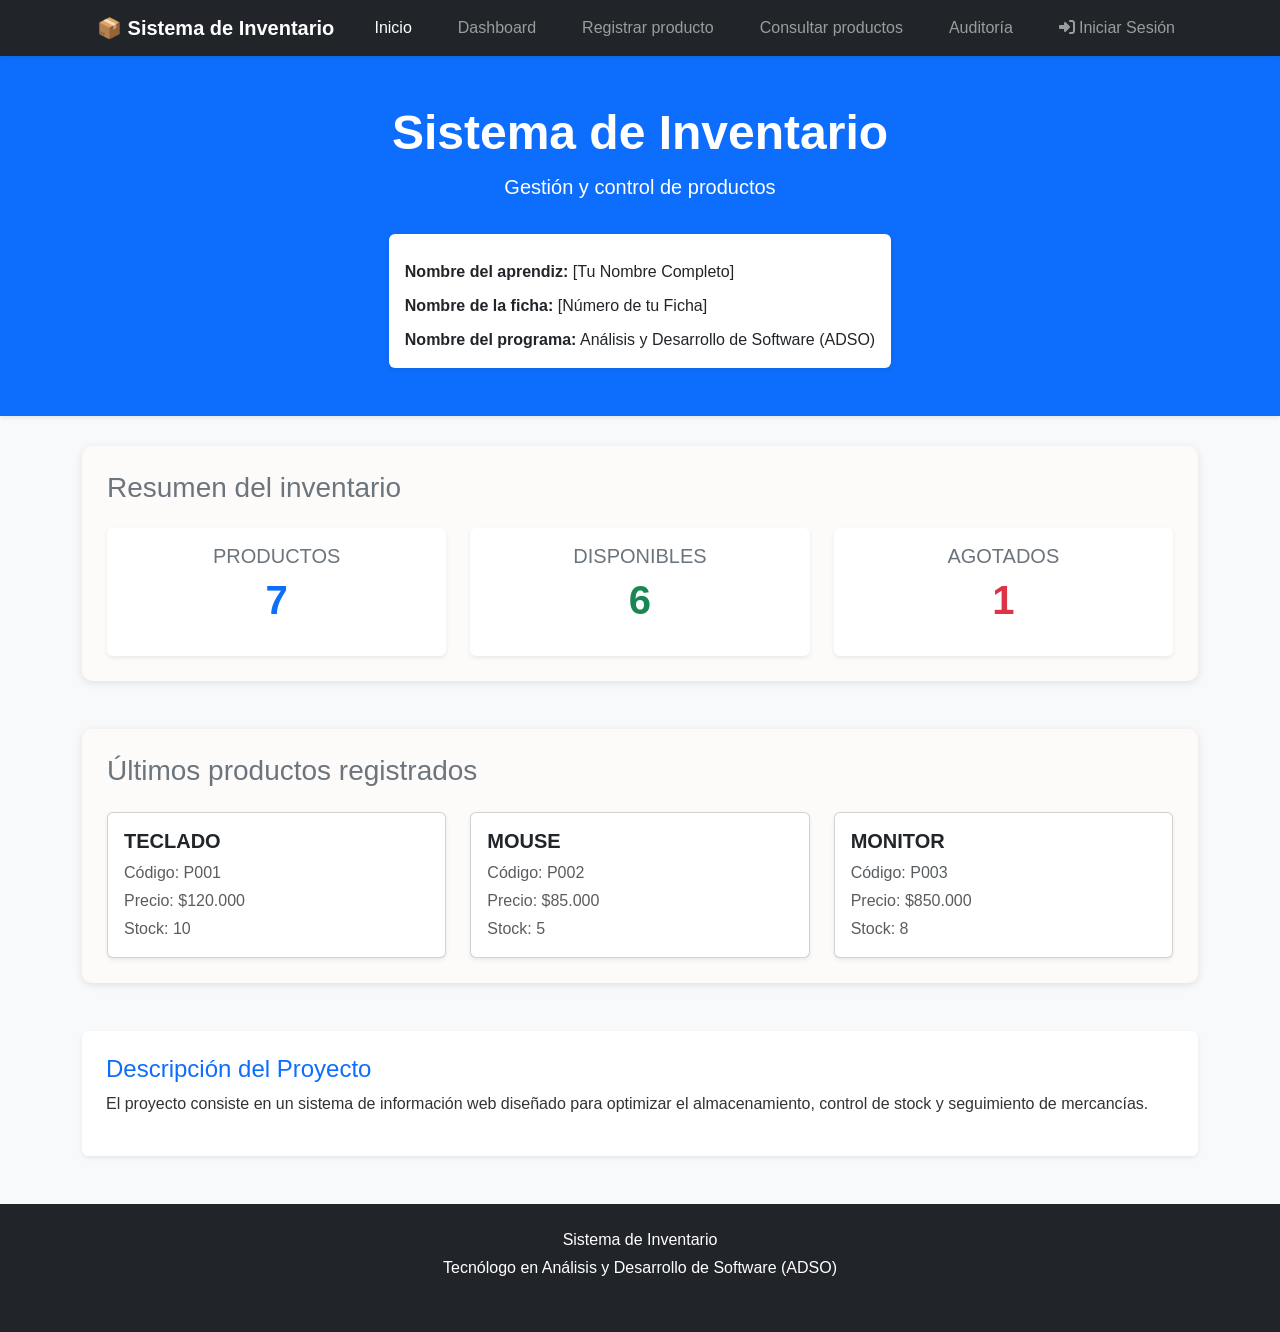
==== index.html @ 987ea89d "Primer commit: Frontend_inventario" ====
<!DOCTYPE html>
<html lang="es">
<head>
    <meta charset="UTF-8">
    <meta name="viewport" content="width=device-width, initial-scale=1.0">
    <title>Sistema de Inventario - Inicio</title>
    <!-- Enlace CDN de Bootstrap 5 -->
    <link href="https://cdn.jsdelivr.net/npm/bootstrap@5.3.3/dist/css/bootstrap.min.css" rel="stylesheet">
    <link href="https://cdnjs.cloudflare.com/ajax/libs/font-awesome/6.5.1/css/all.min.css" rel="stylesheet">
    <!-- Ruta local de CSS corregida -->
    <link rel="stylesheet" href="css/style.css">
</head>
<body class="bg-light">

    <!-- Navbar Bootstrap -->
    <nav class="navbar navbar-expand-lg navbar-dark bg-dark shadow-sm">
        <div class="container">
            <a class="navbar-brand fw-bold" href="index.html">📦 Sistema de Inventario</a>
            <button class="navbar-toggler" type="button" data-bs-toggle="collapse" data-bs-target="#navbarNav">
                <span class="navbar-toggler-icon"></span>
            </button>
            <div class="collapse navbar-collapse" id="navbarNav">
                <ul class="navbar-nav ms-auto">
                    <li class="nav-item"><a class="nav-link active" href="index.html">Inicio</a></li>
                    <li class="nav-item"><a class="nav-link" href="dashboard.html">Dashboard</a></li>
                    <li class="nav-item"><a class="nav-link" href="registrar.html">Registrar producto</a></li>
                    <li class="nav-item"><a class="nav-link" href="productos.html">Consultar productos</a></li>
                    <li class="nav-item"><a class="nav-link" href="auditoria.html">Auditoría</a></li>
                    <li class="nav-item"><a class="nav-link" href="login.html"><i class="fa-solid fa-sign-in-alt me-1"></i>Iniciar Sesión</a></li>
                </ul>
            </div>
        </div>
    </nav>

    <!-- Encabezado -->
    <header class="bg-primary text-white text-center py-5 shadow-sm mb-4">
        <div class="container">
            <h1 class="display-5 fw-bold">Sistema de Inventario</h1>
            <p class="lead">Gestión y control de productos</p>
            <div class="bg-white text-dark p-3 mt-3 rounded shadow-sm d-inline-block text-start">
                <p class="mb-1"><strong>Nombre del aprendiz:</strong> [Tu Nombre Completo]</p>
                <p class="mb-1"><strong>Nombre de la ficha:</strong> [Número de tu Ficha]</p>
                <p class="mb-0"><strong>Nombre del programa:</strong> Análisis y Desarrollo de Software (ADSO)</p>
            </div>
        </div>
    </header>

    <main class="container mb-5">
        <!-- Resumen del inventario (Tres tarjetas principales) -->
        <section class="mb-5">
            <h2 class="h3 mb-4 text-secondary">Resumen del inventario</h2>
            <div class="row g-4">
                <div class="col-12 col-md-4">
                    <div class="card h-100 shadow-sm border-0">
                        <div class="card-body text-center">
                            <h3 class="card-title text-secondary fs-5">PRODUCTOS</h3>
                            <p class="display-6 fw-bold text-primary" id="idx-total-productos">-</p>
                        </div>
                    </div>
                </div>
                <div class="col-12 col-md-4">
                    <div class="card h-100 shadow-sm border-0">
                        <div class="card-body text-center">
                            <h3 class="card-title text-secondary fs-5">DISPONIBLES</h3>
                            <p class="display-6 fw-bold text-success" id="idx-disponibles">-</p>
                        </div>
                    </div>
                </div>
                <div class="col-12 col-md-4">
                    <div class="card h-100 shadow-sm border-0">
                        <div class="card-body text-center">
                            <h3 class="card-title text-secondary fs-5">AGOTADOS</h3>
                            <p class="display-6 fw-bold text-danger" id="idx-agotados">-</p>
                        </div>
                    </div>
                </div>
            </div>
        </section>

        <!-- Sección de últimos productos -->
        <section class="mb-5">
            <h2 class="h3 mb-4 text-secondary">Últimos productos registrados</h2>
            <div class="row g-4">
                <div class="col-12 col-md-4">
                    <div class="card h-100 shadow-sm">
                        <div class="card-body">
                            <h3 class="h5 card-title text-dark fw-bold">TECLADO</h3>
                            <p class="card-text mb-1 text-muted">Código: P001</p>
                            <p class="card-text mb-1 text-muted">Precio: $120.000</p>
                            <p class="card-text text-muted">Stock: 10</p>
                        </div>
                    </div>
                </div>
                <div class="col-12 col-md-4">
                    <div class="card h-100 shadow-sm">
                        <div class="card-body">
                            <h3 class="h5 card-title text-dark fw-bold">MOUSE</h3>
                            <p class="card-text mb-1 text-muted">Código: P002</p>
                            <p class="card-text mb-1 text-muted">Precio: $85.000</p>
                            <p class="card-text text-muted">Stock: 5</p>
                        </div>
                    </div>
                </div>
                <div class="col-12 col-md-4">
                    <div class="card h-100 shadow-sm">
                        <div class="card-body">
                            <h3 class="h5 card-title text-dark fw-bold">MONITOR</h3>
                            <p class="card-text mb-1 text-muted">Código: P003</p>
                            <p class="card-text mb-1 text-muted">Precio: $850.000</p>
                            <p class="card-text text-muted">Stock: 8</p>
                        </div>
                    </div>
                </div>
            </div>
        </section>

        <!-- Descripción y Funciones -->
        <section class="bg-white p-4 rounded shadow-sm mb-4">
            <h2 class="h4 text-primary">Descripción del Proyecto</h2>
            <p>El proyecto consiste en un sistema de información web diseñado para optimizar el almacenamiento, control de stock y seguimiento de mercancías.</p>
        </section>
    </main>

    <!-- Footer -->
    <footer class="bg-dark text-white text-center py-4">
        <div class="container">
            <p class="mb-1">Sistema de Inventario</p>
            <p class="mb-1">Tecnólogo en Análisis y Desarrollo de Software (ADSO)</p>
            <small class="text-muted">&copy; 2026 - Todos los derechos reservados</small>
        </div>
    </footer>

    <!-- Script local de JavaScript -->
    <script src="js/app.js"></script>
    <script>
        // Cargar datos reales en el index.html (usar API_URL de app.js)
        
        async function cargarResumenIndex() {
            // Mostrar estado de carga
            const ids = ['idx-total-productos', 'idx-disponibles', 'idx-agotados'];
            ids.forEach(id => {
                const el = document.getElementById(id);
                if (el) el.textContent = '...';
            });
            
            try {
                console.log("🔄 Index fetch:", API_URL);
                const resp = await fetch(API_URL);
                console.log("📡 Index response:", resp.status);
                if (!resp.ok) throw new Error(`HTTP ${resp.status}`);
                const productos = await resp.json();
                console.log("📦 Index productos:", productos.length);
                
                if (!Array.isArray(productos)) throw new Error("Respuesta inválida");
                
                const total = productos.length;
                const disponibles = productos.filter(p => p.cantidad > 0).length;
                const agotados = productos.filter(p => p.cantidad === 0).length;
                
                animateValue('idx-total-productos', 0, total, 600);
                animateValue('idx-disponibles', 0, disponibles, 600);
                animateValue('idx-agotados', 0, agotados, 600);
                
                console.log("✅ Index actualizado:", { total, disponibles, agotados });
                
            } catch (error) {
                console.error("❌ Error cargando resumen index:", error);
                // Datos de respaldo
                animateValue('idx-total-productos', 0, 7, 600);
                animateValue('idx-disponibles', 0, 6, 600);
                animateValue('idx-agotados', 0, 1, 600);
            }
        }
        
        function animateValue(id, start, end, duration) {
            const el = document.getElementById(id);
            if (!el) return;
            const startTime = performance.now();
            function update(now) {
                const progress = Math.min((now - startTime) / duration, 1);
                const eased = 1 - Math.pow(1 - progress, 3);
                const current = start + (end - start) * eased;
                el.textContent = Math.floor(current).toLocaleString('es-CO');
                if (progress < 1) requestAnimationFrame(update);
            }
            requestAnimationFrame(update);
        }
        
        // Cargar al inicio
        document.addEventListener("DOMContentLoaded", cargarResumenIndex);
        
        // Actualización en tiempo real
        const indexChannel = new BroadcastChannel('inventario_updates');
        indexChannel.onmessage = (e) => {
            if (e.data.type === 'dataChanged') {
                console.log("📊 Index: actualizando desde BroadcastChannel");
                cargarResumenIndex();
            }
        };
    </script>

    <!-- Bootstrap JS Bundle CDN -->
    <script src="https://cdn.jsdelivr.net/npm/bootstrap@5.3.3/dist/js/bootstrap.bundle.min.js"></script>
</body>
</html>
---- css/style.css ----
* { 
    box-sizing: border-box; 
} 
 
body { 
    margin: 0; 
    font-family: Arial, sans-serif; 
    background-color: #fdfdfd; 
    color: #333; 
} 
 
header { 
    background-color: #1f4e79; 
    color: #5bbcd4; 
    text-align: center; 
    padding: 30px; 
} 
 
header h1 { 
    margin: 0; 
} 
 
header p { 
    margin-top: 10px; 
} 
 
nav { 
    background-color: #163a5c; 
    padding: 15px; 
    text-align: center; 
    display: flex;
    justify-content: center;
    flex-wrap: wrap;
} 

nav a { 
    color: rgb(255, 251, 251); 
    text-decoration: none; 
    margin: 0 15px; 
    font-weight: bold; 
} 

nav a:hover { 
    text-decoration: underline; 
} 
 
main { 
    width: 90%; 
    max-width: 1100px; 
    margin: 30px auto; 
} 
 
section { 
    background-color: rgb(253, 250, 250); 
    padding: 25px; 
    margin-bottom: 25px; 
    border-radius: 10px; 
    box-shadow: 0 2px 8px rgba(0, 0, 0, 0.1); 
} 
 
h2 { 
    color: #1f4e79; 
} 
 
footer { 
    background-color: #163a5c; 
    color: rgb(255, 250, 250); 
    text-align: center; 
    padding: 20px; 
    margin-top: 30px; 
}

/* =========================================
   ESTILOS PARA EL FORMULARIO Y BOTONES
   ========================================= */

.formulario { 
    max-width: 700px; 
    margin: 0 auto; 
} 

.campo { 
    margin-bottom: 20px; 
} 
 
.campo label { 
    display: block; 
    margin-bottom: 8px; 
    font-weight: bold; 
} 
 
.campo input, 
.campo select { 
    width: 100%; 
    padding: 12px; 
    border: 1px solid #ccc; 
    border-radius: 6px; 
    font-size: 16px; 
    box-sizing: border-box; 
} 
 
.campo input:focus, 
.campo select:focus { 
    outline: none; 
    border-color: #1f4e79; 
} 
 
.btn { 
    padding: 12px 20px; 
    border: none; 
    border-radius: 6px; 
    cursor: pointer; 
    font-size: 15px; 
    margin-right: 10px; 
} 
 
.btn-guardar { 
    background-color: #1f4e79; 
    color: white; 
} 
 
.btn-limpiar { 
    background-color: #777; 
    color: white; 
} 
 
.btn:hover { 
    opacity: 0.85; 
}

/* =========================================
   ESTILOS PARA LA TABLA
   ========================================= */

.tabla-responsive { 
    overflow-x: auto; 
} 

table { 
    width: 100%; 
    border-collapse: collapse; 
    background-color: white; 
} 
 
th { 
    background-color: #1f4e79; 
    color: white; 
    padding: 12px; 
    text-align: left; 
} 
 
td { 
    padding: 12px; 
    border-bottom: 1px solid #ddd; 
} 
 
tbody tr:hover { 
    background-color: #f1f1f1; 
}

/* =========================================
   ESTILOS PARA LAS TARJETAS (RETO INTEGRADOR)
   ========================================= */
.tarjeta { 
    flex: 1; 
    min-width: 200px; 
    background-color: white; 
    padding: 25px; 
    border-radius: 10px; 
    text-align: center; 
    box-shadow: 0 2px 8px rgba(0, 0, 0, 0.1); 
    border: 1px solid #ddd;
} 

.tarjeta h3 { 
    margin-top: 0; 
} 

.tarjeta p { 
    font-size: 20px; 
    font-weight: bold; 
    margin-bottom: 0; 
}

/* NUEVA SECCIÓN PRODUCTOS */
.contenedor-productos-nuevos {
    display: flex;
    gap: 20px;
    flex-wrap: wrap;
    justify-content: center;
}

/* =========================================
   MEDIA QUERIES Y RETO EXTRA
   ========================================= */
@media (max-width: 768px) { 
    nav { 
        flex-direction: column; 
        align-items: center; 
        gap: 10px; 
    } 
}

@media (max-width: 600px) { 
    .btn { 
        width: 100%; 
        margin-bottom: 10px; 
    } 

    .tarjeta { 
        width: 100%; 
    } 
    
    .tabla-responsive {
        overflow-x: auto;
    }
}
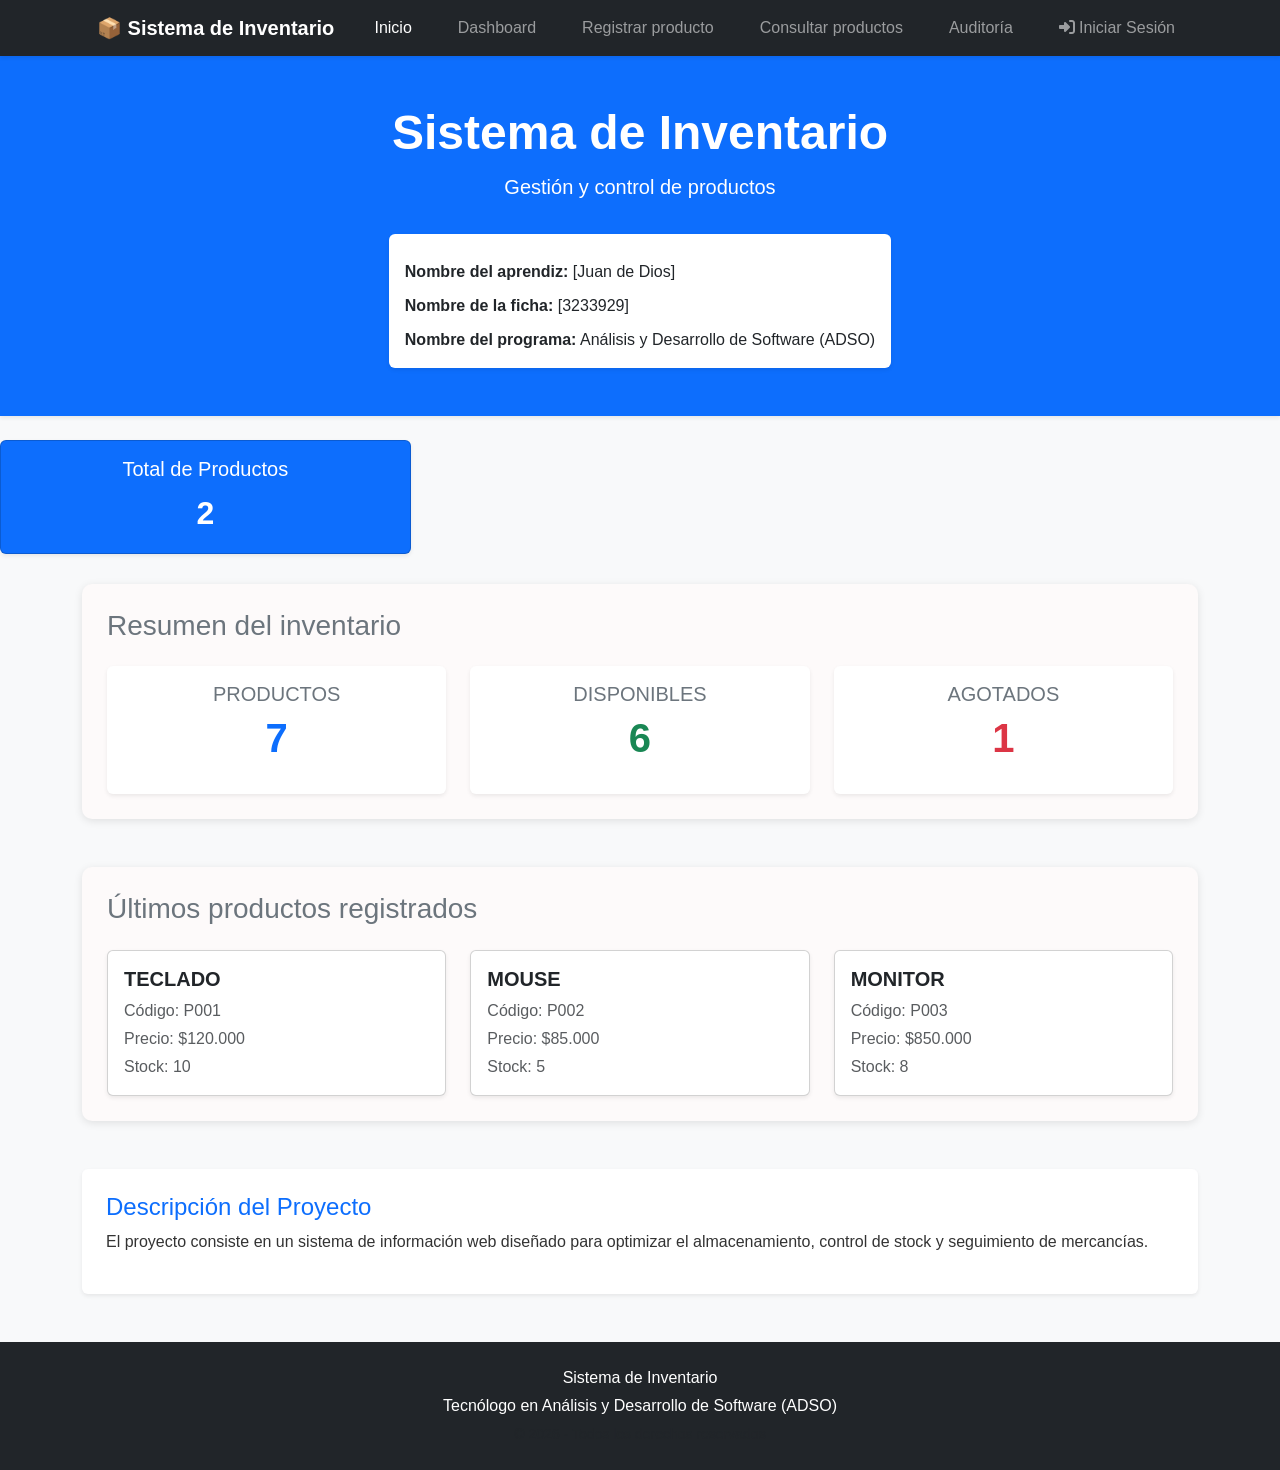
==== commit 50f58b23: "Mostrar total productos registrados" ====
--- a/index.html
+++ b/index.html
@@ -38,12 +38,26 @@
             <h1 class="display-5 fw-bold">Sistema de Inventario</h1>
             <p class="lead">Gestión y control de productos</p>
             <div class="bg-white text-dark p-3 mt-3 rounded shadow-sm d-inline-block text-start">
-                <p class="mb-1"><strong>Nombre del aprendiz:</strong> [Tu Nombre Completo]</p>
-                <p class="mb-1"><strong>Nombre de la ficha:</strong> [Número de tu Ficha]</p>
+                <p class="mb-1"><strong>Nombre del aprendiz:</strong> [Juan de Dios]</p>
+                <p class="mb-1"><strong>Nombre de la ficha:</strong> [3233929]</p>
                 <p class="mb-0"><strong>Nombre del programa:</strong> Análisis y Desarrollo de Software (ADSO)</p>
             </div>
         </div>
     </header>
+
+    <!-- Indicador del Total de Productos -->
+    <div class="row my-4">
+        <div class="col-md-4">
+            <div class="card text-white bg-primary shadow-sm">
+                <div class="card-body text-center">
+                    <h5 class="card-title">Total de Productos</h5>
+                    <!-- Usamos este ID para actualizarlo con JavaScript -->
+                    <p class="card-text fs-2 fw-bold" id="totalProductosIndex">0</p>
+                </div>
+            </div>
+        </div>
+    </div>
+    
 
     <main class="container mb-5">
         <!-- Resumen del inventario (Tres tarjetas principales) -->
